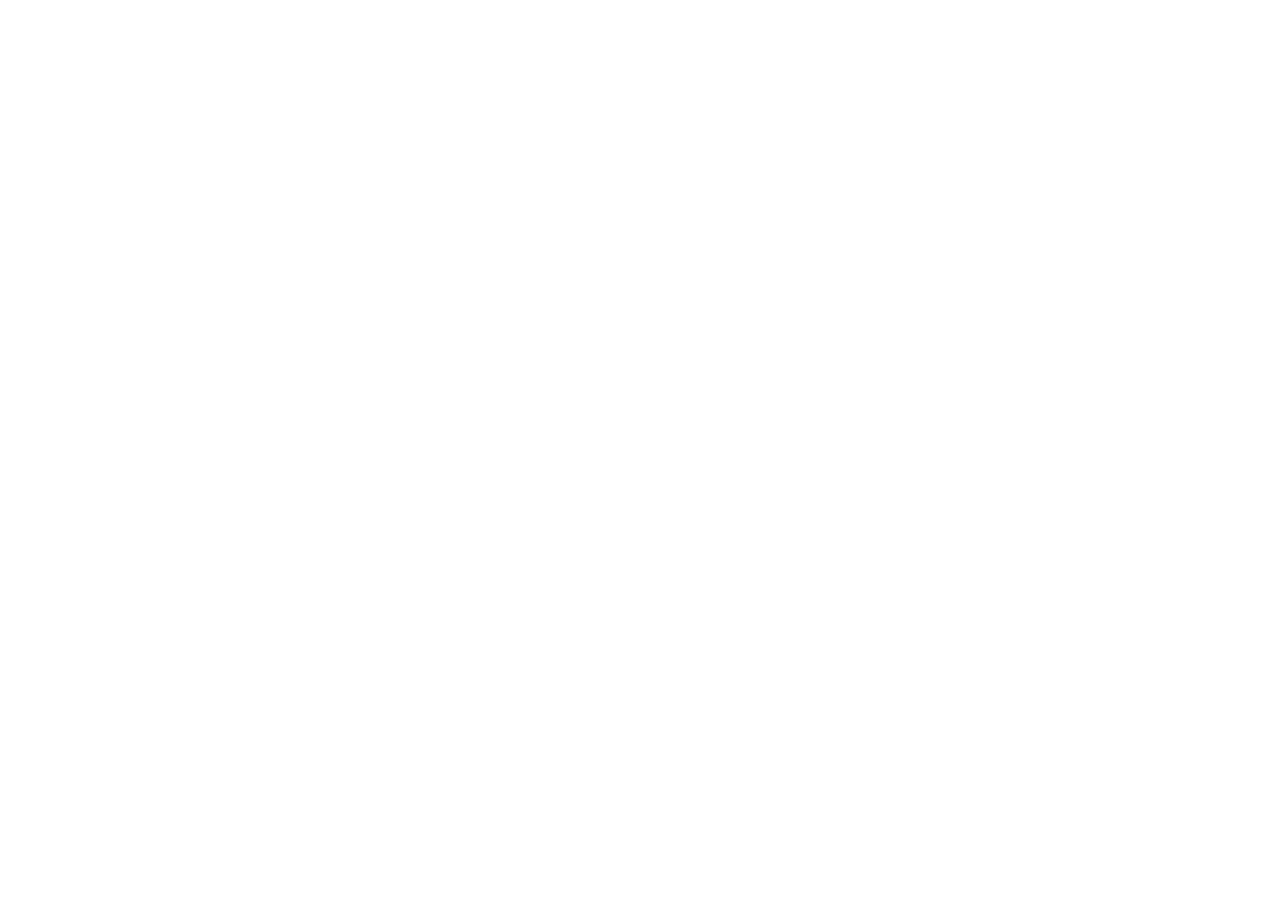
==== 02_foodie-hamburger-project/index.html @ a93ff428 "Foodie hamburger" ====
<!DOCTYPE html>
<html lang="en">

<head>
    <meta charset="UTF-8" />
    <meta http-equiv="X-UA-Compatible" content="IE=edge" />
    <meta name="viewport" content="width=device-width, initial-scale=1.0" />
    <title>Foodie Hamburger</title>
    <link
        href="https://fonts.googleapis.com/css?family=Poppins:100,100italic,200,200italic,300,300italic,regular,italic,500,500italic,600,600italic,700,700italic,800,800italic,900,900italic"
        rel="stylesheet" />
    <link rel="stylesheet" href="style.css" />
    <script src="script.js" defer></script>
</head>

<body>
    <header>
        
    </header>
</body>

</html>
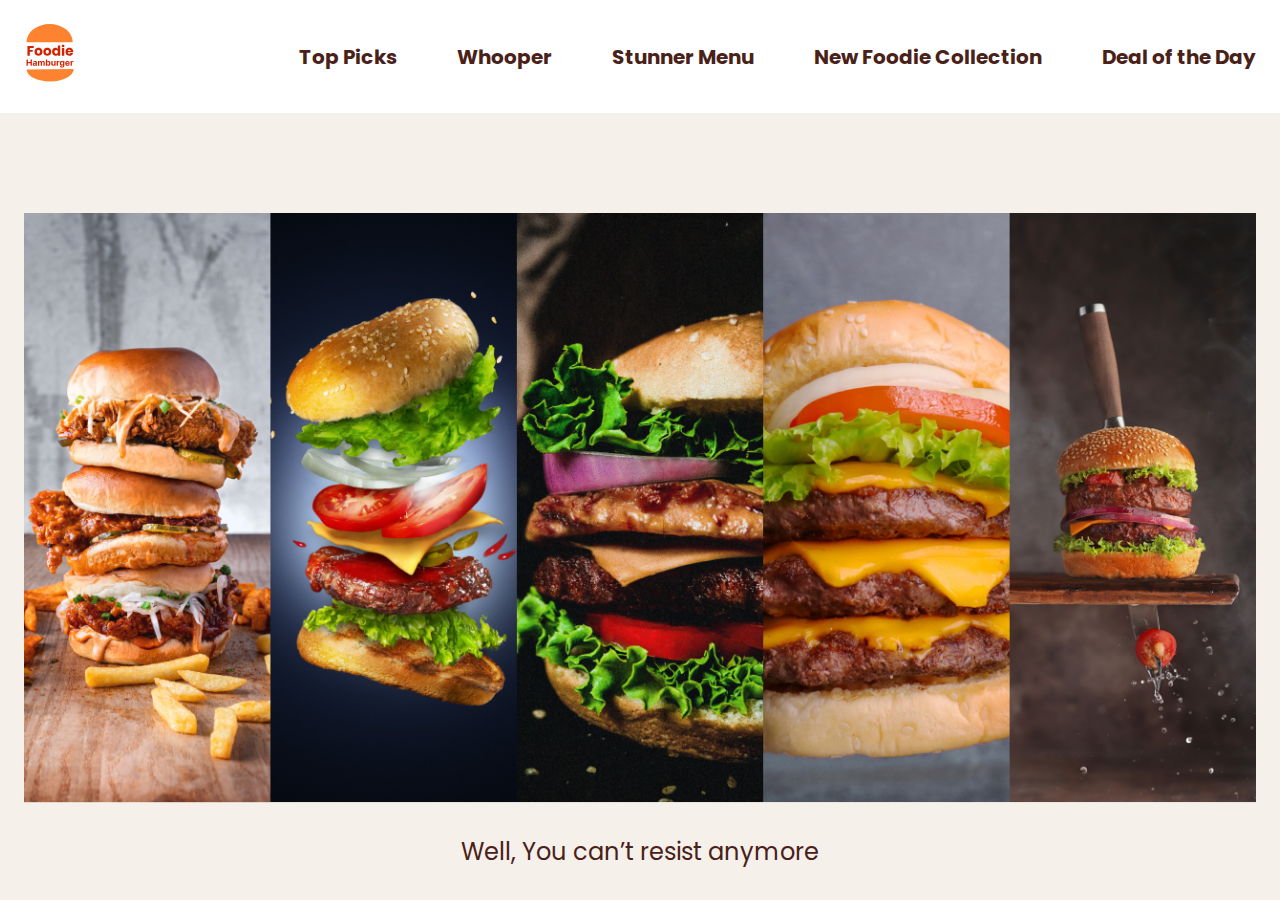
==== commit 0f773d63: "hamburger-project" ====
--- a/02_foodie-hamburger-project/index.html
+++ b/02_foodie-hamburger-project/index.html
@@ -14,9 +14,70 @@
 </head>
 
 <body>
-    <header>
-        
-    </header>
+    <div class="main-content">
+        <header>
+            <div class="header-content menu-open">
+                <div class="logo">
+                    <a href="#"><img src="./images/logo (1).svg" alt="logo"></a>
+                </div>
+                <div class="hamburger-menu-container">
+                    <div class="hamburger-menu">
+                        <span class="hamburger-icon" >&#9776;</span>
+                    </div>
+                </div>
+                <nav>
+                    <span class="close-icon" >&times;</span>
+                    <a href="#top picks">Top Picks</a>
+                    <a href="#whooper">Whooper</a>
+                    <a href="#stunner menu">Stunner Menu</a>
+                    <a href="#new foodie collection">New Foodie Collection</a>
+                    <a href="#deal of the day">Deal of the Day</a>
+                </nav>
+                
+            </div>
+        </header>
+        <main>
+            <section  class="hero-section">
+                <div class="img-container">
+                    <img src="./images/hero-image.png" alt="">
+                </div>
+                <p>Well, You can’t resist anymore</p>
+            </section>
+            <section id="top picks" class="section">
+                <h2>Top Picks</h2>
+                <div class="img-container">
+                    <img src="./images/burger-1.png" alt="burger1">
+                </div>
+            </section>
+            <section id="whooper" class="section">
+                <h2>Whooper</h2>
+                <div class="img-container">
+                    <img src="./images/burger-2.png" alt="burger2">
+                </div>
+            </section>
+            <section id="stunner menu" class="section">
+                <h2>Stunner Menu</h2>
+                <div class="img-container">
+                    <img src="./images/burger-3.png" alt="burger3">
+                </div>
+            </section>
+            <section id="new foodie collection" class="section">
+                <h2>New Foodie Collection</h2>
+                <div class="img-container">
+                    <img src="./images/burger-4.png" alt="burger4">
+                </div>
+            <section id="deal of the day" class="section">
+                <h2>Deal of the Day</h2>
+                <div class="img-container">
+                    <img src="./images/burger-5.png" alt="burger5">
+                </div>
+            </section>
+            <footer>
+                <h3 class="go-to-top" ><a href="#">Go to Top</a></h3>
+                <p class="footer-text">Made by Ritik Raj</p>
+            </footer>
+        </main>
+    </div>
 </body>
 
 </html>--- a/02_foodie-hamburger-project/style.css
+++ b/02_foodie-hamburger-project/style.css
@@ -0,0 +1,244 @@
+
+* {
+    box-sizing: border-box;
+  }
+  
+  html, body {
+    margin: 0;
+    background-color: #f6f0eb;
+    font-family: 'Poppins', sans-serif;
+    scroll-behavior: smooth;
+  }
+  
+  .main-content {
+    overflow-x: hidden;
+    height: 100vh;
+    scroll-behavior: smooth;
+    min-height: 100vh;
+  }
+  
+  a {
+    text-decoration-line: none;
+    color: inherit;
+  }
+  
+  header {
+    background-color: #fff;
+    padding: 24px;
+    
+  }
+  
+  .header-content {
+    max-width: 1290px;
+    display: flex;
+    align-items: center;
+    justify-content: space-between;
+    margin: 0 auto;
+  }
+  
+  nav {
+    display: flex;
+    /* gap: 60px; */
+  }
+  
+  nav a {
+    font-weight: 700;
+    font-size: 20px;
+    color: #492118;
+  }
+  
+  nav a + a {
+    margin-left: 60px;
+  }
+  
+  .logo {
+    width: 50px;
+  }
+  
+  img {
+    width: 100%;
+  }
+  
+  main {
+    padding: 0 24px;
+  }
+  
+  .hero-section {
+    margin-top: 100px;
+  }
+  
+  .img-container {
+    max-width: 1290px;
+    margin: 0 auto;
+  }
+  
+  .hero-section p {
+    color: #492118;
+    text-align: center;
+    font-size: 24px;
+  }
+  
+  .section {
+    margin-top: 120px;
+  }
+  .section .img-container {
+    max-width: 960px;
+  }
+  
+  .section h2 {
+    font-weight: 700;
+    font-size: 48px;
+    color: #492118;
+    text-align: center;
+  }
+  
+  .go-to-top {
+    text-align: right;
+    max-width: 960px;
+    margin: 0 auto;
+    font-size: 32px;
+    margin-top: 80px;
+  }
+  
+  .go-to-top a {
+    text-decoration-line: underline;
+  }
+  
+  .footer-text {
+    text-align: center;
+    color: #858585;
+    font-size: 24px;
+    margin-top: 64px;
+  }
+  
+  .close-icon {
+    position: absolute;
+    top: 8px;
+    right: 12px;
+    cursor: pointer;
+    display: none;
+  }
+  
+  .hamburger-menu-container {
+    overflow: hidden;
+    position: relative;
+    width: 40px;
+    height: 40px;
+    display: none;
+  }
+  
+  .hamburger-menu {
+    width: 100px;
+    height: 100px;
+    border-radius: 50%;
+    position: absolute;
+    top: -64px;
+    right: -58px;
+    background-color: white;
+    cursor: pointer;
+  }
+  
+  .hamburger-icon {
+    font-size: 16px;
+    position: absolute;
+    bottom: 10px;
+    left: 20px;
+  }
+  
+  @media (max-width: 1200px) {
+    nav a {
+      font-size: 16px;
+    }
+  
+    nav a + a {
+      margin-left: 48px;
+    }
+  
+    header {
+      padding: 16px 24px;
+    }
+  }
+  
+  @media (max-width: 960px) {
+    nav a {
+      font-size: 12px;
+    }
+  
+    nav a + a {
+      margin-left: 32px;
+    }
+  
+    .hero-section {
+      margin-top: 32px;
+    }
+  
+    .section {
+      margin-top: 42px;
+    }
+  
+    .hero-section p {
+      font-size: 10px;
+    }
+  
+    .section h2 {
+      font-size: 14px;
+    }
+  }
+  
+  @media (max-width: 768px) {
+    header {
+      background-color: #f6f0ebb7;
+      backdrop-filter: blur(8px);
+      position: sticky;
+      top: 0;
+      padding: 8px 24px;
+    }
+  
+    .header-content {
+      min-height: 40px;
+    }
+  
+    nav {
+      position: absolute;
+      background: rgba(255, 255, 255, 0.9);
+      flex-direction: column;
+      padding: 24px;
+      right: -200px;
+      top: 16px;
+      transition: right 0.25s ease-in-out;
+      /* display: none; */
+    }
+  
+    nav a + a {
+      margin: 0;
+      margin-top: 16px;
+    }
+  
+    .close-icon,
+    .hamburger-menu-container {
+      display: block;
+    }
+  
+    .menu-open nav {
+      /* display: flex; */
+      right: 24px;
+    }
+    .menu-open .hamburger-menu-container {
+      display: none;
+    }
+  
+    .go-to-top {
+      font-size: 12px;
+      margin-top: 40px;
+    }
+  
+    .footer-text {
+      font-size: 10px;
+      margin-top: 32px;
+    }
+  
+    .logo {
+      width: 30px;
+    }
+  }
+  